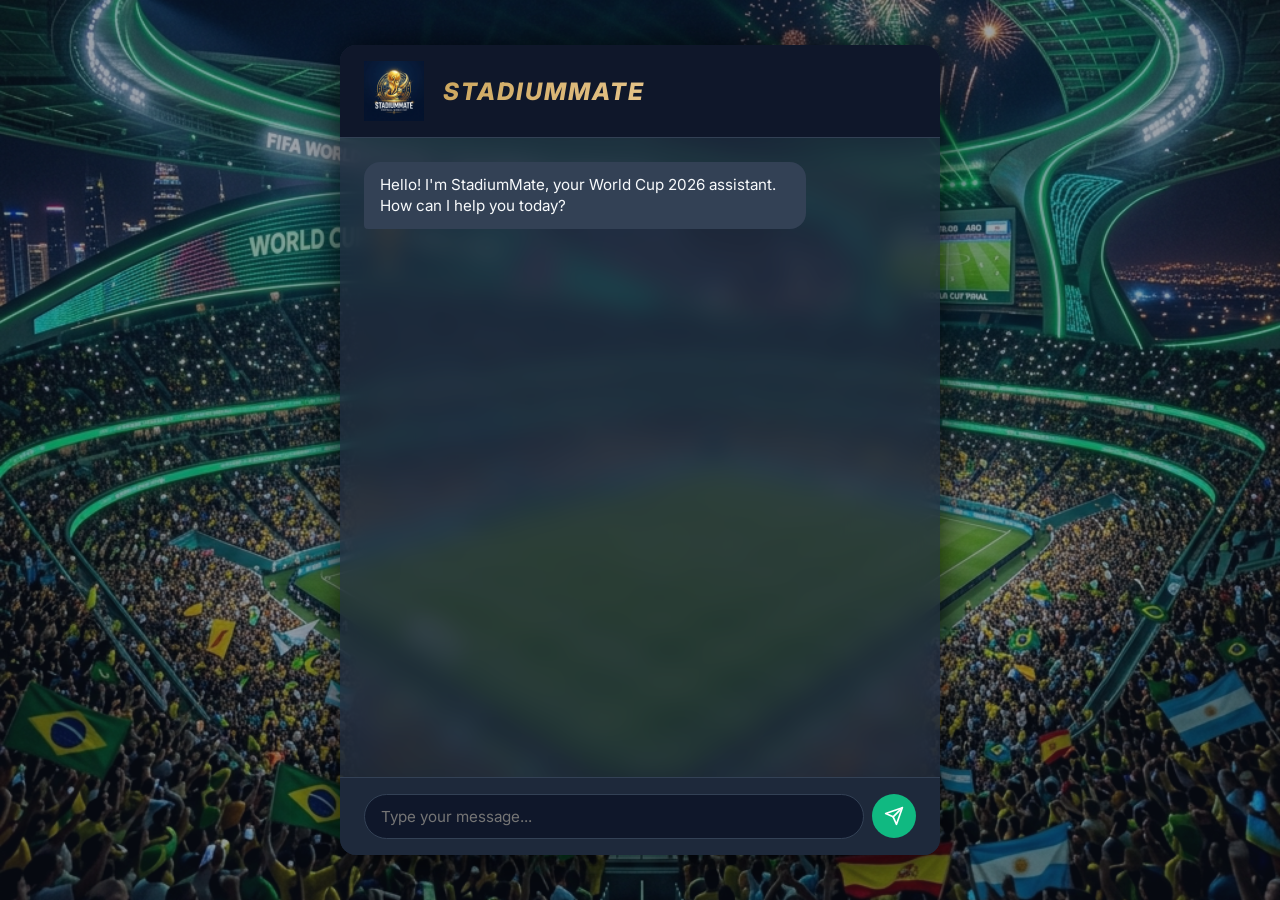
==== index.html @ 52a27223 "Initial commit: StadiumMate UI" ====
<!DOCTYPE html>
<html lang="en">
<head>
    <meta charset="UTF-8">
    <meta name="viewport" content="width=device-width, initial-scale=1.0">
    <title>StadiumMate - World Cup 2026 Assistant</title>
    <meta name="description" content="StadiumMate is a multilingual AI chat assistant for fans at FIFA World Cup 2026 stadiums.">
    <link rel="stylesheet" href="style.css">
    <link href="https://fonts.googleapis.com/css2?family=Inter:wght@300;400;500;600&display=swap" rel="stylesheet">
</head>
<body>
    <div class="bg-image"></div>
    <div class="app-container">
        <header>
            <div class="header-content">
                <img src="logo.png" alt="StadiumMate Logo" class="fifa-logo">
                <h1>STADIUMMATE</h1>
            </div>
        </header>

        <main class="chat-container" id="chatContainer">
            <div class="message system-message">
                <div class="bubble">
                    Hello! I'm StadiumMate, your World Cup 2026 assistant. How can I help you today?
                </div>
            </div>
        </main>

        <footer class="input-container">
            <form id="chatForm">
                <input type="text" id="userInput" placeholder="Type your message..." autocomplete="off" required>
                <button type="submit" id="sendBtn" aria-label="Send Message">
                    <svg viewBox="0 0 24 24" fill="none" stroke="currentColor" stroke-width="2" stroke-linecap="round" stroke-linejoin="round">
                        <line x1="22" y1="2" x2="11" y2="13"></line>
                        <polygon points="22 2 15 22 11 13 2 9 22 2"></polygon>
                    </svg>
                </button>
            </form>
        </footer>
    </div>
    <script src="script.js"></script>
</body>
</html>
---- style.css ----
:root {
    --bg-dark: #0f172a;
    --bg-panel: #1e293b;
    --accent-green: #10b981;
    --accent-green-hover: #059669;
    --text-primary: #f8fafc;
    --text-secondary: #94a3b8;
    --chat-user: #10b981;
    --chat-bot: #334155;
    --border-color: #334155;
}

* {
    box-sizing: border-box;
    margin: 0;
    padding: 0;
}

body {
    font-family: 'Inter', sans-serif;
    background-color: var(--bg-dark);
    color: var(--text-primary);
    height: 100vh;
    display: flex;
    justify-content: center;
    align-items: center;
}

.bg-image {
    position: fixed;
    top: 0;
    left: 0;
    width: 100vw;
    height: 100vh;
    background-image: url('bg.png');
    background-size: cover;
    background-position: center;
    z-index: -1;
    opacity: 0.6;
}

.app-container {
    width: 100%;
    max-width: 600px;
    height: 100vh;
    display: flex;
    flex-direction: column;
    background-color: rgba(30, 41, 59, 0.75);
    backdrop-filter: blur(12px);
    -webkit-backdrop-filter: blur(12px);
    box-shadow: 0 0 40px rgba(0, 0, 0, 0.8);
}

@media (min-width: 600px) {
    .app-container {
        height: 90vh;
        border-radius: 16px;
        overflow: hidden;
    }
}

header {
    display: flex;
    justify-content: flex-start; /* Aligns content to the left */
    align-items: center;
    padding: 1rem 1.5rem;
    background-color: #0f172a; /* Matches logo background perfectly */
    border-bottom: 1px solid var(--border-color);
    z-index: 10;
}

.header-content {
    display: flex;
    align-items: center;
    gap: 1.2rem;
}

.header-content h1 {
    font-size: 1.5rem;
    font-weight: 800;
    font-style: italic;
    background: linear-gradient(to right, #cda75f, #e5c388); /* Refined, mature antique gold */
    -webkit-background-clip: text;
    background-clip: text;
    -webkit-text-fill-color: transparent;
    color: transparent;
    letter-spacing: 2px;
}

.fifa-logo {
    height: 60px; /* Scaled slightly to pair with text */
    width: auto;
    object-fit: contain;
}



.chat-container {
    flex: 1;
    overflow-y: auto;
    padding: 1.5rem;
    display: flex;
    flex-direction: column;
    gap: 1rem;
    scroll-behavior: smooth;
    /* Standard scrollbar properties for Firefox */
    scrollbar-width: thin;
    scrollbar-color: var(--border-color) transparent;
}

.chat-container::-webkit-scrollbar {
    width: 6px;
}

.chat-container::-webkit-scrollbar-track {
    background: transparent;
}

.chat-container::-webkit-scrollbar-thumb {
    background-color: var(--border-color);
    border-radius: 10px;
}

.message {
    display: flex;
    flex-direction: column;
    max-width: 80%;
    animation: fadeIn 0.3s ease forwards;
}

@keyframes fadeIn {
    from { opacity: 0; transform: translateY(10px); }
    to { opacity: 1; transform: translateY(0); }
}

.message.user-message {
    align-self: flex-end;
}

.message.system-message, .message.bot-message {
    align-self: flex-start;
}

.bubble {
    padding: 0.75rem 1rem;
    border-radius: 16px;
    font-size: 0.95rem;
    line-height: 1.4;
    word-wrap: break-word;
}

.user-message .bubble {
    background-color: var(--chat-user);
    color: #fff;
    border-bottom-right-radius: 4px;
}

.bot-message .bubble, .system-message .bubble {
    background-color: var(--chat-bot);
    color: var(--text-primary);
    border-bottom-left-radius: 4px;
}

.error-message .bubble {
    background-color: #ef4444;
    color: #fff;
}

/* Typing indicator */
.typing-indicator {
    display: flex;
    align-items: center;
    gap: 4px;
    padding: 1rem;
    background-color: var(--chat-bot);
    border-radius: 16px;
    border-bottom-left-radius: 4px;
    width: fit-content;
}

.dot {
    width: 6px;
    height: 6px;
    background-color: var(--text-secondary);
    border-radius: 50%;
    animation: bounce 1.4s infinite ease-in-out both;
}

.dot:nth-child(1) { animation-delay: -0.32s; }
.dot:nth-child(2) { animation-delay: -0.16s; }

@keyframes bounce {
    0%, 80%, 100% { transform: scale(0); }
    40% { transform: scale(1); }
}

.input-container {
    padding: 1rem 1.5rem;
    background-color: var(--bg-panel);
    border-top: 1px solid var(--border-color);
}

#chatForm {
    display: flex;
    gap: 0.5rem;
}

#userInput {
    flex: 1;
    background-color: var(--bg-dark);
    border: 1px solid var(--border-color);
    color: var(--text-primary);
    padding: 0.75rem 1rem;
    border-radius: 24px;
    font-family: 'Inter', sans-serif;
    font-size: 0.95rem;
    outline: none;
    transition: border-color 0.2s ease, box-shadow 0.2s ease;
}

#userInput:focus {
    border-color: var(--accent-green);
    box-shadow: 0 0 0 2px rgba(16, 185, 129, 0.2);
}

#sendBtn {
    background-color: var(--accent-green);
    color: white;
    border: none;
    border-radius: 50%;
    width: 44px;
    height: 44px;
    display: flex;
    justify-content: center;
    align-items: center;
    cursor: pointer;
    transition: background-color 0.2s ease, transform 0.1s ease;
}

#sendBtn:hover {
    background-color: var(--accent-green-hover);
}

#sendBtn:active {
    transform: scale(0.95);
}

#sendBtn svg {
    width: 20px;
    height: 20px;
}
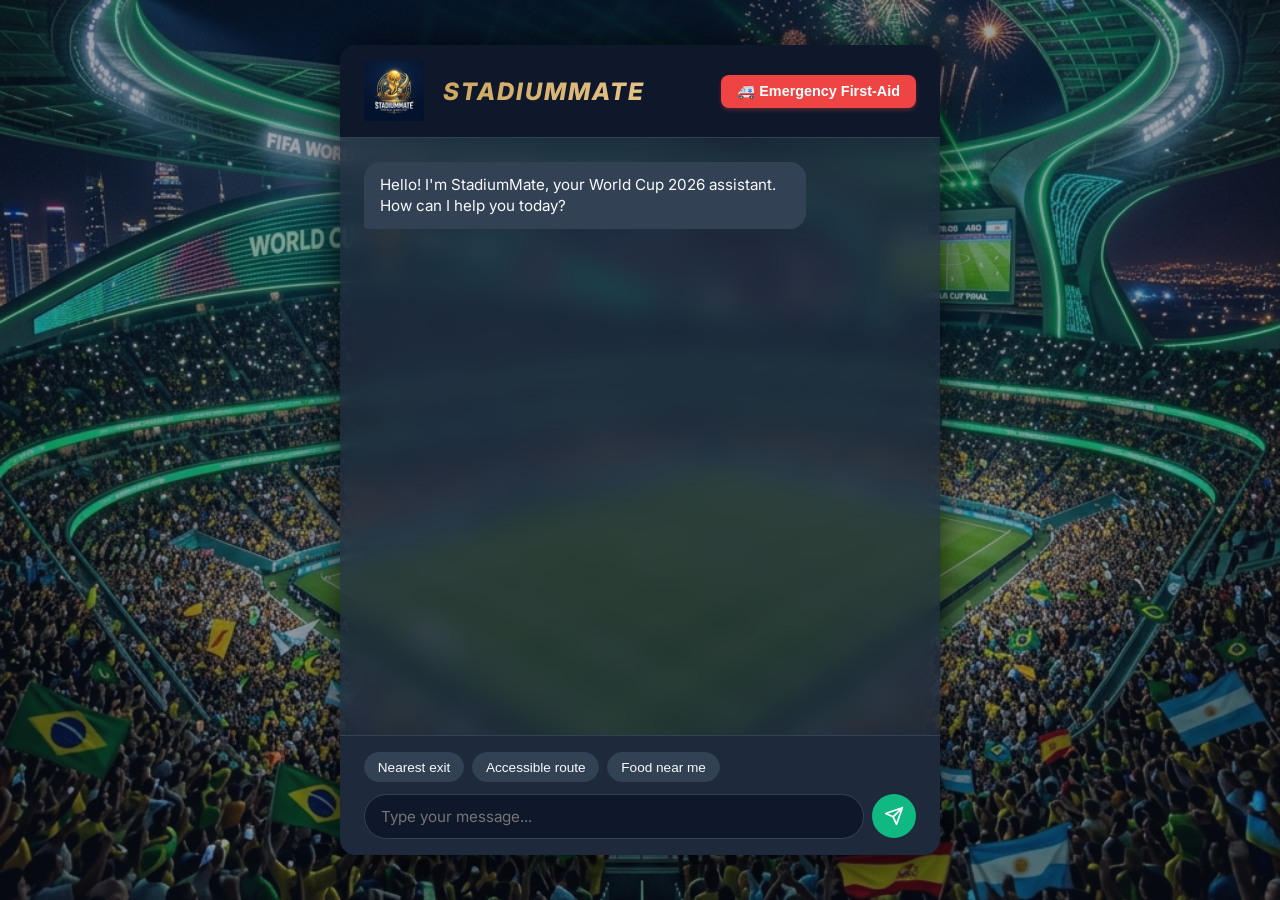
==== commit 0c269ebd: "Added UI polish: suggestion chips and emergency button" ====
--- a/index.html
+++ b/index.html
@@ -16,6 +16,7 @@
                 <img src="logo.png" alt="StadiumMate Logo" class="fifa-logo">
                 <h1>STADIUMMATE</h1>
             </div>
+            <button id="emergencyBtn" class="emergency-btn">🚑 Emergency First-Aid</button>
         </header>
 
         <main class="chat-container" id="chatContainer">
@@ -27,6 +28,11 @@
         </main>
 
         <footer class="input-container">
+            <div class="suggestion-chips">
+                <button class="chip" type="button">Nearest exit</button>
+                <button class="chip" type="button">Accessible route</button>
+                <button class="chip" type="button">Food near me</button>
+            </div>
             <form id="chatForm">
                 <input type="text" id="userInput" placeholder="Type your message..." autocomplete="off" required>
                 <button type="submit" id="sendBtn" aria-label="Send Message">
--- a/style.css
+++ b/style.css
@@ -249,3 +249,56 @@
     width: 20px;
     height: 20px;
 }
+
+/* Emergency Button */
+.emergency-btn {
+    background-color: #ef4444;
+    color: white;
+    border: none;
+    border-radius: 8px;
+    padding: 0.5rem 1rem;
+    font-weight: 600;
+    font-size: 0.9rem;
+    cursor: pointer;
+    margin-left: auto;
+    transition: background-color 0.2s;
+    box-shadow: 0 2px 4px rgba(239, 68, 68, 0.3);
+}
+
+.emergency-btn:hover {
+    background-color: #dc2626;
+}
+
+.emergency-btn:active {
+    transform: scale(0.95);
+}
+
+/* Suggestion Chips */
+.suggestion-chips {
+    display: flex;
+    gap: 0.5rem;
+    margin-bottom: 0.75rem;
+    overflow-x: auto;
+    scrollbar-width: none;
+}
+
+.suggestion-chips::-webkit-scrollbar {
+    display: none;
+}
+
+.chip {
+    background-color: var(--chat-bot);
+    color: var(--text-primary);
+    border: 1px solid var(--border-color);
+    border-radius: 16px;
+    padding: 0.4rem 0.8rem;
+    font-size: 0.85rem;
+    cursor: pointer;
+    white-space: nowrap;
+    transition: background-color 0.2s, border-color 0.2s;
+}
+
+.chip:hover {
+    background-color: var(--bg-panel);
+    border-color: var(--accent-green);
+}
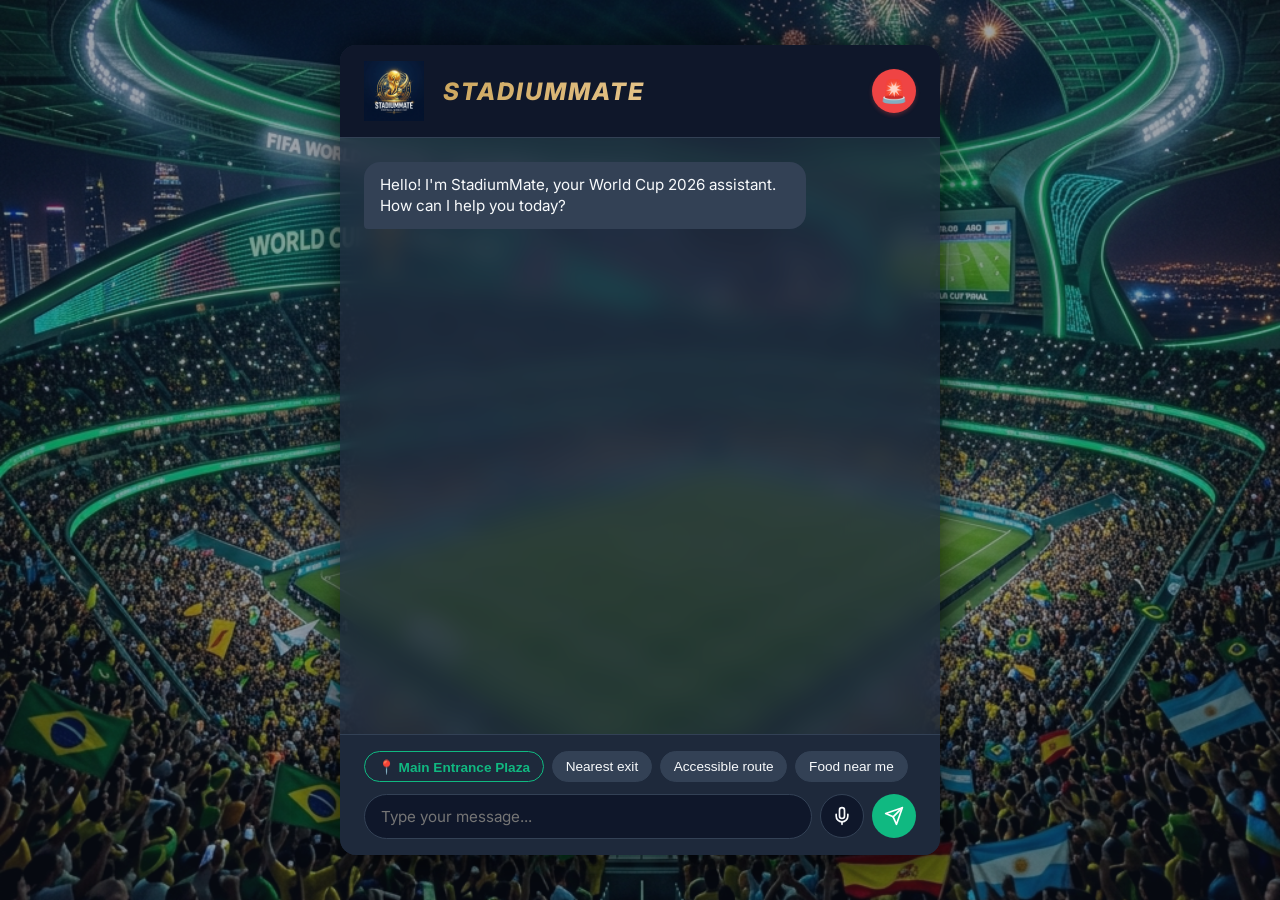
==== commit e83be79b: "Add Vercel serverless proxy, cleanup for deployment" ====
--- a/index.html
+++ b/index.html
@@ -1,13 +1,16 @@
 <!DOCTYPE html>
 <html lang="en">
+
 <head>
     <meta charset="UTF-8">
     <meta name="viewport" content="width=device-width, initial-scale=1.0">
     <title>StadiumMate - World Cup 2026 Assistant</title>
-    <meta name="description" content="StadiumMate is a multilingual AI chat assistant for fans at FIFA World Cup 2026 stadiums.">
+    <meta name="description"
+        content="StadiumMate is a multilingual AI chat assistant for fans at FIFA World Cup 2026 stadiums.">
     <link rel="stylesheet" href="style.css">
     <link href="https://fonts.googleapis.com/css2?family=Inter:wght@300;400;500;600&display=swap" rel="stylesheet">
 </head>
+
 <body>
     <div class="bg-image"></div>
     <div class="app-container">
@@ -16,7 +19,9 @@
                 <img src="logo.png" alt="StadiumMate Logo" class="fifa-logo">
                 <h1>STADIUMMATE</h1>
             </div>
-            <button id="emergencyBtn" class="emergency-btn">🚑 Emergency First-Aid</button>
+            <div class="header-controls">
+                <button id="emergencyBtn" class="emergency-btn" title="Emergency">🚨</button>
+            </div>
         </header>
 
         <main class="chat-container" id="chatContainer">
@@ -29,14 +34,24 @@
 
         <footer class="input-container">
             <div class="suggestion-chips">
+                <button id="locationPillBtn" class="chip location-pill" type="button">📍 Main Entrance Plaza</button>
                 <button class="chip" type="button">Nearest exit</button>
                 <button class="chip" type="button">Accessible route</button>
                 <button class="chip" type="button">Food near me</button>
             </div>
             <form id="chatForm">
                 <input type="text" id="userInput" placeholder="Type your message..." autocomplete="off" required>
+                <button type="button" id="mic-btn" aria-label="Voice input" title="Voice input">
+                    <svg viewBox="0 0 24 24" fill="none" stroke="currentColor" stroke-width="2" stroke-linecap="round"
+                        stroke-linejoin="round">
+                        <path d="M12 2a3 3 0 0 0-3 3v7a3 3 0 0 0 6 0V5a3 3 0 0 0-3-3Z"></path>
+                        <path d="M19 10v2a7 7 0 0 1-14 0v-2"></path>
+                        <line x1="12" y1="19" x2="12" y2="22"></line>
+                    </svg>
+                </button>
                 <button type="submit" id="sendBtn" aria-label="Send Message">
-                    <svg viewBox="0 0 24 24" fill="none" stroke="currentColor" stroke-width="2" stroke-linecap="round" stroke-linejoin="round">
+                    <svg viewBox="0 0 24 24" fill="none" stroke="currentColor" stroke-width="2" stroke-linecap="round"
+                        stroke-linejoin="round">
                         <line x1="22" y1="2" x2="11" y2="13"></line>
                         <polygon points="22 2 15 22 11 13 2 9 22 2"></polygon>
                     </svg>
@@ -44,6 +59,25 @@
             </form>
         </footer>
     </div>
+
+    <!-- Bottom Sheet Overlays -->
+    <div id="locationSheetBackdrop" class="sheet-backdrop hidden"></div>
+    <div id="locationSheet" class="bottom-sheet hidden">
+        <h3>Where are you now?</h3>
+        <div class="location-grid">
+            <button class="loc-btn" data-loc="plaza">Main Entrance Plaza</button>
+            <button class="loc-btn" data-loc="gate-a">Gate A</button>
+            <button class="loc-btn" data-loc="gate-b">Gate B</button>
+            <button class="loc-btn" data-loc="gate-c">Gate C</button>
+            <button class="loc-btn" data-loc="gate-d">Gate D</button>
+            <button class="loc-btn" data-loc="gate-e">Gate E</button>
+            <button class="loc-btn" data-loc="gate-g">Gate G</button>
+        </div>
+    </div>
+    
+    <div id="toast" class="toast hidden"></div>
+
     <script src="script.js"></script>
 </body>
-</html>
+
+</html>
--- a/style.css
+++ b/style.css
@@ -61,10 +61,11 @@
 
 header {
     display: flex;
-    justify-content: flex-start; /* Aligns content to the left */
+    justify-content: space-between;
+    /* Adjusted for right-side controls */
     align-items: center;
     padding: 1rem 1.5rem;
-    background-color: #0f172a; /* Matches logo background perfectly */
+    background-color: #0f172a;
     border-bottom: 1px solid var(--border-color);
     z-index: 10;
 }
@@ -79,7 +80,8 @@
     font-size: 1.5rem;
     font-weight: 800;
     font-style: italic;
-    background: linear-gradient(to right, #cda75f, #e5c388); /* Refined, mature antique gold */
+    background: linear-gradient(to right, #cda75f, #e5c388);
+    /* Refined, mature antique gold */
     -webkit-background-clip: text;
     background-clip: text;
     -webkit-text-fill-color: transparent;
@@ -88,12 +90,16 @@
 }
 
 .fifa-logo {
-    height: 60px; /* Scaled slightly to pair with text */
+    height: 60px;
     width: auto;
     object-fit: contain;
 }
 
-
+.header-controls {
+    display: flex;
+    align-items: center;
+    gap: 1.5rem;
+}
 
 .chat-container {
     flex: 1;
@@ -125,19 +131,102 @@
     display: flex;
     flex-direction: column;
     max-width: 80%;
+    margin-bottom: 1rem;
     animation: fadeIn 0.3s ease forwards;
 }
 
+.message-content {
+    display: flex;
+    flex-direction: row;
+    align-items: center;
+    gap: 8px;
+}
+
+.user-message .message-content {
+    flex-direction: row-reverse;
+}
+
+.speaker-btn {
+    background: transparent;
+    border: none;
+    color: var(--text-secondary);
+    cursor: pointer;
+    padding: 6px;
+    display: flex;
+    align-items: center;
+    justify-content: center;
+    border-radius: 50%;
+    transition: background-color 0.2s ease, color 0.2s ease;
+    flex-shrink: 0;
+}
+
+.speaker-btn:hover {
+    background-color: var(--bg-hover);
+    color: var(--accent-green);
+}
+
+.speaker-btn.speaking-active {
+    color: #ef4444;
+    /* Stop icon color */
+    animation: pulseIcon 1.5s infinite;
+}
+
+.speaking-label {
+    font-size: 0.75rem;
+    color: var(--accent-green);
+    animation: pulseText 1.5s infinite;
+    white-space: nowrap;
+}
+
+@keyframes pulseIcon {
+    0% {
+        transform: scale(1);
+        opacity: 1;
+    }
+
+    50% {
+        transform: scale(1.15);
+        opacity: 0.8;
+    }
+
+    100% {
+        transform: scale(1);
+        opacity: 1;
+    }
+}
+
+@keyframes pulseText {
+    0% {
+        opacity: 1;
+    }
+
+    50% {
+        opacity: 0.5;
+    }
+
+    100% {
+        opacity: 1;
+    }
+}
+
 @keyframes fadeIn {
-    from { opacity: 0; transform: translateY(10px); }
-    to { opacity: 1; transform: translateY(0); }
+    from {
+        opacity: 0;
+        transform: translateY(10px);
+    }
+
+    to {
+        opacity: 1;
+        transform: translateY(0);
+    }
 }
 
 .message.user-message {
     align-self: flex-end;
 }
 
-.message.system-message, .message.bot-message {
+.message.system-message,
+.message.bot-message {
     align-self: flex-start;
 }
 
@@ -155,7 +244,8 @@
     border-bottom-right-radius: 4px;
 }
 
-.bot-message .bubble, .system-message .bubble {
+.bot-message .bubble,
+.system-message .bubble {
     background-color: var(--chat-bot);
     color: var(--text-primary);
     border-bottom-left-radius: 4px;
@@ -186,12 +276,25 @@
     animation: bounce 1.4s infinite ease-in-out both;
 }
 
-.dot:nth-child(1) { animation-delay: -0.32s; }
-.dot:nth-child(2) { animation-delay: -0.16s; }
+.dot:nth-child(1) {
+    animation-delay: -0.32s;
+}
+
+.dot:nth-child(2) {
+    animation-delay: -0.16s;
+}
 
 @keyframes bounce {
-    0%, 80%, 100% { transform: scale(0); }
-    40% { transform: scale(1); }
+
+    0%,
+    80%,
+    100% {
+        transform: scale(0);
+    }
+
+    40% {
+        transform: scale(1);
+    }
 }
 
 .input-container {
@@ -223,6 +326,58 @@
     box-shadow: 0 0 0 2px rgba(16, 185, 129, 0.2);
 }
 
+#mic-btn {
+    background-color: var(--bg-dark);
+    color: var(--text-primary);
+    border: 1px solid var(--border-color);
+    border-radius: 50%;
+    width: 44px;
+    height: 44px;
+    display: flex;
+    justify-content: center;
+    align-items: center;
+    cursor: pointer;
+    transition: background-color 0.2s ease, border-color 0.2s ease, transform 0.1s ease;
+    font-size: 1.2rem;
+    flex-shrink: 0;
+}
+
+#mic-btn:hover {
+    background-color: var(--bg-panel);
+    border-color: var(--accent-green);
+}
+
+#mic-btn:active {
+    transform: scale(0.95);
+}
+
+#mic-btn.listening {
+    background-color: #ef4444;
+    /* red */
+    color: white;
+    border-color: #ef4444;
+    animation: pulse 1.5s infinite;
+}
+
+@keyframes pulse {
+    0% {
+        box-shadow: 0 0 0 0 rgba(239, 68, 68, 0.7);
+    }
+
+    70% {
+        box-shadow: 0 0 0 10px rgba(239, 68, 68, 0);
+    }
+
+    100% {
+        box-shadow: 0 0 0 0 rgba(239, 68, 68, 0);
+    }
+}
+
+#mic-btn svg {
+    width: 20px;
+    height: 20px;
+}
+
 #sendBtn {
     background-color: var(--accent-green);
     color: white;
@@ -255,13 +410,15 @@
     background-color: #ef4444;
     color: white;
     border: none;
-    border-radius: 8px;
-    padding: 0.5rem 1rem;
-    font-weight: 600;
-    font-size: 0.9rem;
-    cursor: pointer;
-    margin-left: auto;
-    transition: background-color 0.2s;
+    border-radius: 50%;
+    width: 44px;
+    height: 44px;
+    display: flex;
+    align-items: center;
+    justify-content: center;
+    font-size: 1.4rem;
+    cursor: pointer;
+    transition: background-color 0.2s, transform 0.1s;
     box-shadow: 0 2px 4px rgba(239, 68, 68, 0.3);
 }
 
@@ -298,7 +455,122 @@
     transition: background-color 0.2s, border-color 0.2s;
 }
 
+.location-pill {
+    background-color: var(--bg-panel);
+    border-color: var(--accent-green);
+    font-weight: 600;
+    color: var(--accent-green);
+}
+
 .chip:hover {
     background-color: var(--bg-panel);
     border-color: var(--accent-green);
 }
+
+/* Take Me There Button */
+.take-me-there-btn {
+    background-color: var(--chat-bot);
+    color: var(--accent-green);
+    border: 1px solid var(--accent-green);
+    border-radius: 16px;
+    padding: 0.5rem 1rem;
+    font-size: 0.85rem;
+    font-weight: 500;
+    cursor: pointer;
+    white-space: nowrap;
+    transition: background-color 0.2s, color 0.2s;
+    margin-top: 0.5rem;
+    align-self: flex-start;
+    display: inline-flex;
+    align-items: center;
+    gap: 0.5rem;
+}
+
+.take-me-there-btn:hover {
+    background-color: var(--accent-green);
+    color: var(--bg-dark);
+}
+
+
+.hidden {
+    display: none !important;
+}
+
+.sheet-backdrop {
+    position: fixed;
+    inset: 0;
+    background: rgba(0, 0, 0, 0.6);
+    z-index: 900;
+}
+
+.bottom-sheet {
+    position: fixed;
+    left: 0;
+    right: 0;
+    bottom: 0;
+    background: #1e293b;
+    border-radius: 16px 16px 0 0;
+    padding: 1.2rem;
+    z-index: 950;
+    transform: translateY(100%);
+    transition: transform 0.3s ease;
+    box-shadow: 0 -10px 30px rgba(0, 0, 0, 0.4);
+}
+
+.bottom-sheet h3 {
+    color: #f8fafc;
+    margin-bottom: 1rem;
+    font-size: 1rem;
+}
+
+.bottom-sheet.open {
+    transform: translateY(0);
+}
+
+.location-grid {
+    display: grid;
+    grid-template-columns: repeat(2, 1fr);
+    gap: 0.6rem;
+}
+
+.loc-btn {
+    padding: 0.8rem;
+    border: 1px solid #334155;
+    border-radius: 10px;
+    background: #0f172a;
+    color: #f8fafc;
+    font-size: 0.9rem;
+    cursor: pointer;
+    transition: background 0.15s ease, border-color 0.15s ease;
+}
+
+.loc-btn:hover {
+    border-color: #10b981;
+}
+
+.loc-btn.active {
+    background: #10b981;
+    color: #0f172a;
+    font-weight: 700;
+    border-color: #10b981;
+}
+
+.toast {
+    position: fixed;
+    bottom: 90px;
+    left: 50%;
+    transform: translateX(-50%);
+    background: #10b981;
+    color: #0f172a;
+    padding: 0.5rem 1rem;
+    border-radius: 8px;
+    font-weight: 600;
+    z-index: 1000;
+    opacity: 0;
+    transition: opacity 0.3s ease;
+    pointer-events: none;
+}
+
+.toast.show {
+    opacity: 1;
+}
